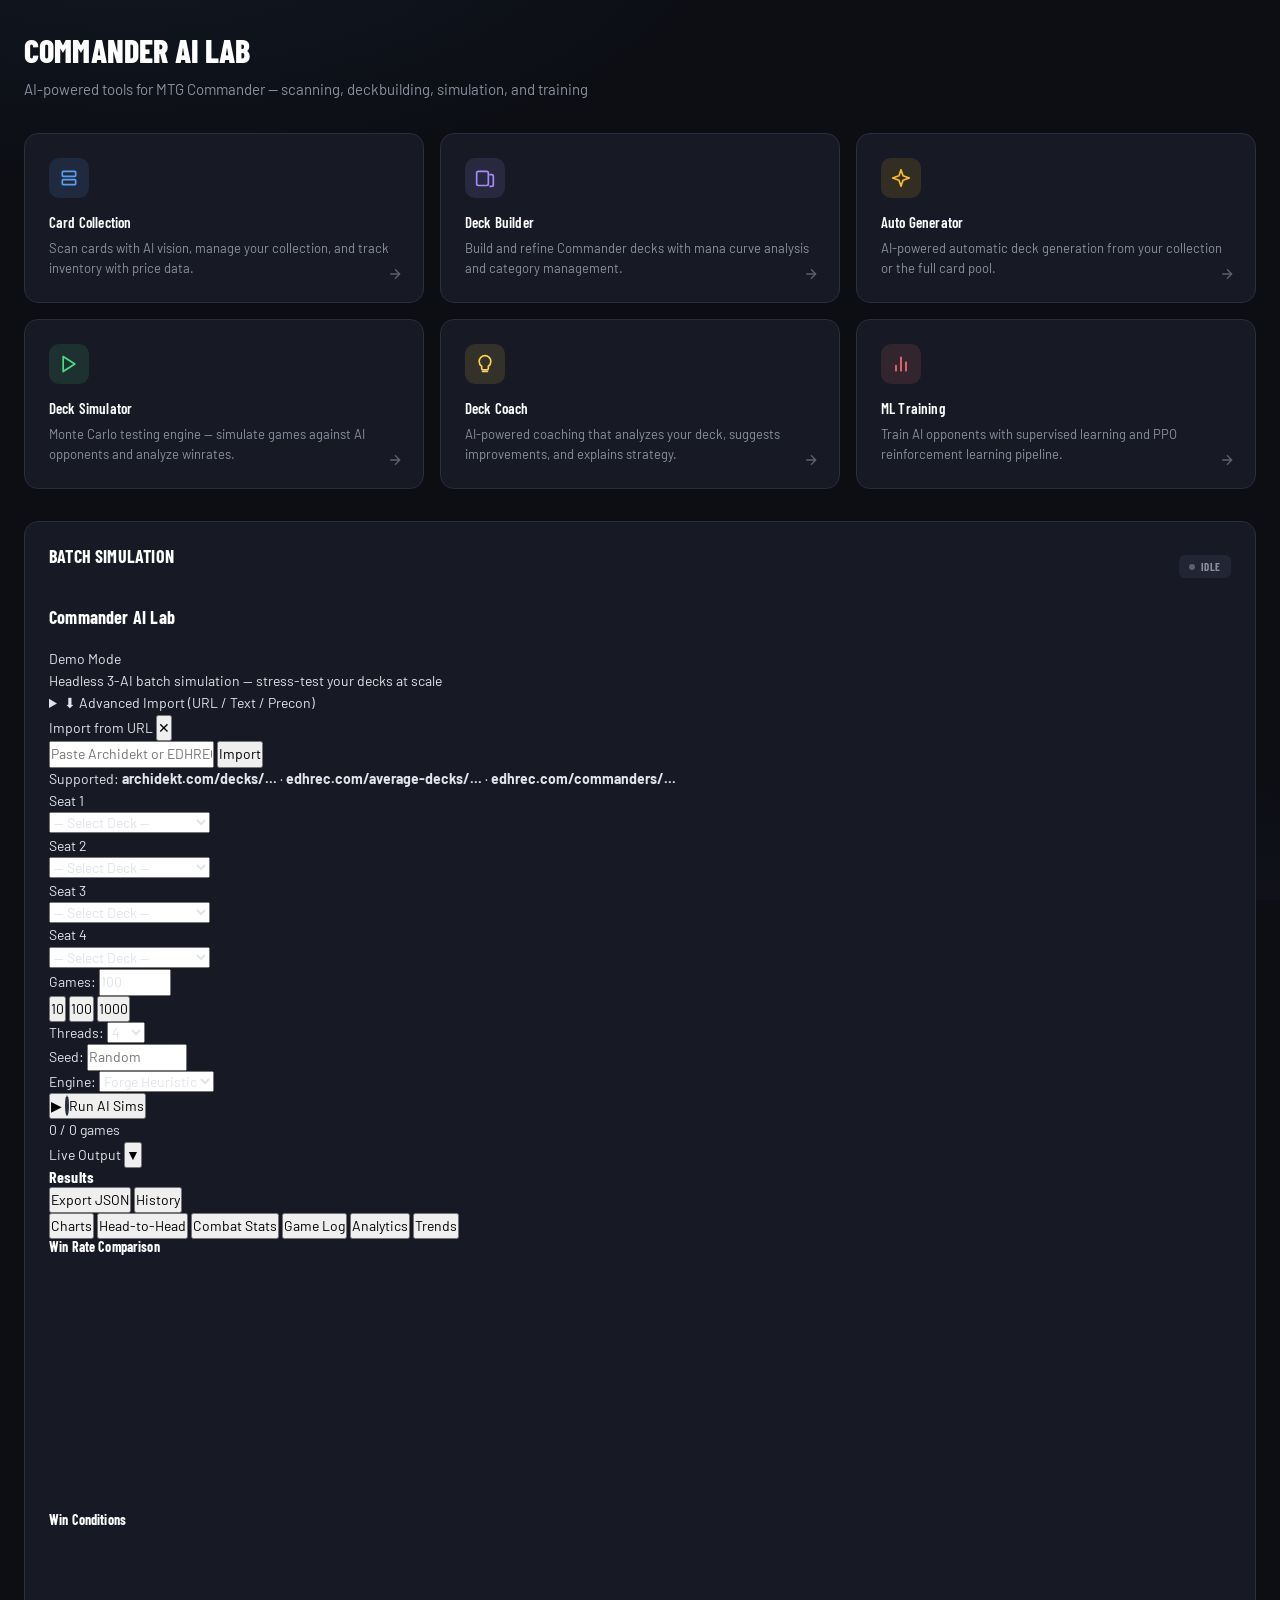
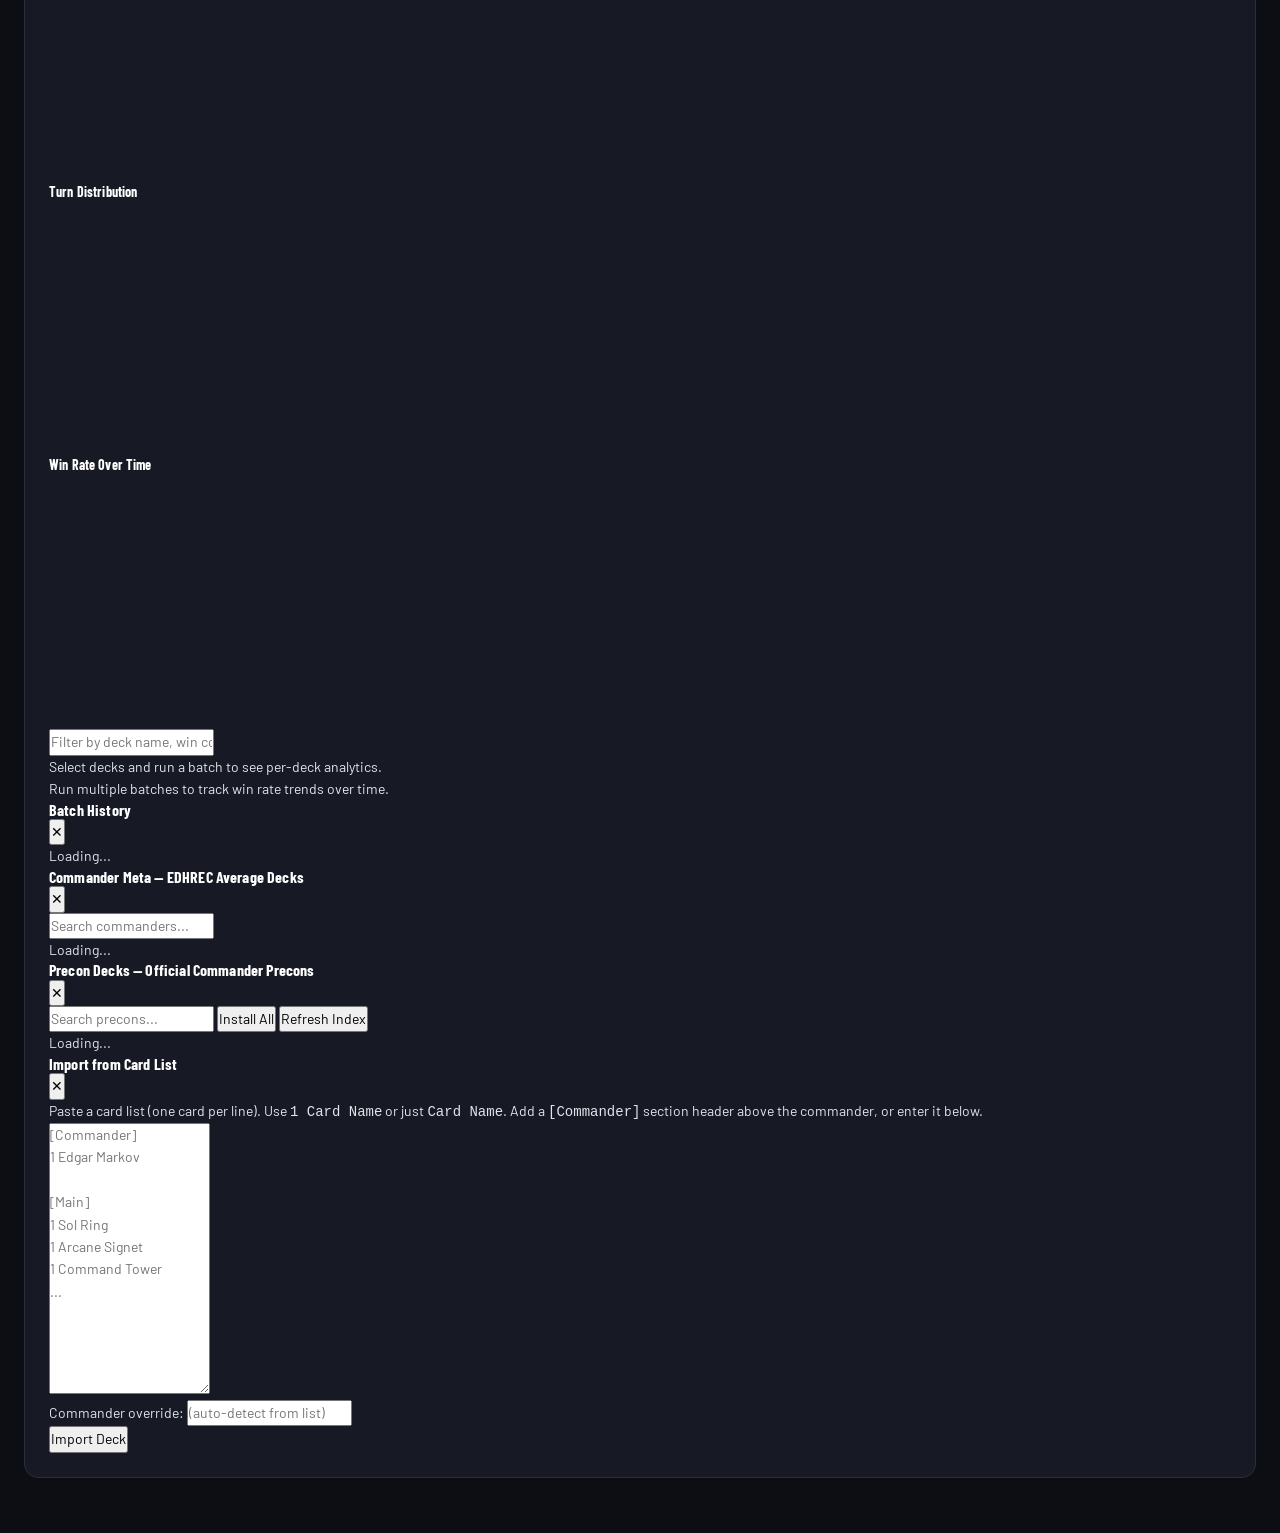
==== ui/index.html @ 88c0d94d "feat(ui): swap Inter for Barlow / Barlow Condensed display font Load Barlow + Barlow Condensed from " ====
<!DOCTYPE html>
<html lang="en">
<head>
    <meta charset="UTF-8" />
    <meta name="viewport" content="width=device-width, initial-scale=1.0" />
    <title>Commander AI Lab</title>
    <link rel="preconnect" href="https://fonts.googleapis.com" />
    <link rel="preconnect" href="https://fonts.gstatic.com" crossorigin />
    <link href="https://fonts.googleapis.com/css2?family=Barlow+Condensed:wght@400;600;700;800&family=Barlow:wght@400;500;600&display=swap" rel="stylesheet" />
    <link rel="stylesheet" href="global.css" />
    <link rel="stylesheet" href="ai-lab.css?v=4" />
    <style>
        /* ── Dashboard Feature Grid ──────────────────── */
        .feature-grid {
            display: grid;
            grid-template-columns: repeat(3, 1fr);
            gap: var(--sp-4);
            margin-bottom: var(--sp-8);
        }

        .feature-card {
            position: relative;
            background: var(--surface-1);
            border: 1px solid var(--border);
            border-radius: var(--radius-lg);
            padding: var(--sp-6);
            text-decoration: none;
            color: inherit;
            transition: all var(--duration) var(--ease);
            overflow: hidden;
        }

        .feature-card::before {
            content: '';
            position: absolute;
            top: 0;
            left: 0;
            right: 0;
            height: 3px;
            background: var(--card-accent, var(--accent));
            opacity: 0;
            transition: opacity var(--duration) var(--ease);
        }

        .feature-card:hover {
            border-color: var(--border-focus);
            transform: translateY(-2px);
            box-shadow: var(--shadow-md);
        }

        .feature-card:hover::before { opacity: 1; }

        .feature-card-icon {
            width: 40px;
            height: 40px;
            border-radius: var(--radius-md);
            display: flex;
            align-items: center;
            justify-content: center;
            margin-bottom: var(--sp-4);
            background: var(--card-bg, var(--accent-dim));
        }

        .feature-card-icon svg {
            width: 20px;
            height: 20px;
            stroke: var(--card-accent, var(--accent));
        }

        .feature-card h3 {
            font-size: 15px;
            font-weight: 600;
            margin-bottom: var(--sp-2);
        }

        .feature-card p {
            font-size: 13px;
            color: var(--text-secondary);
            line-height: 1.5;
        }

        .feature-card .card-arrow {
            position: absolute;
            bottom: var(--sp-5);
            right: var(--sp-5);
            color: var(--text-tertiary);
            transition: all var(--duration) var(--ease);
        }

        .feature-card:hover .card-arrow {
            color: var(--card-accent, var(--accent));
            transform: translateX(3px);
        }

        /* Card color variants */
        .feature-card[data-color="blue"]   { --card-accent: var(--accent);  --card-bg: var(--accent-dim); }
        .feature-card[data-color="green"]  { --card-accent: var(--success); --card-bg: var(--success-dim); }
        .feature-card[data-color="purple"] { --card-accent: var(--purple);  --card-bg: var(--purple-dim); }
        .feature-card[data-color="yellow"] { --card-accent: var(--warning); --card-bg: var(--warning-dim); }
        .feature-card[data-color="red"]    { --card-accent: var(--error);   --card-bg: var(--error-dim); }
        .feature-card[data-color="gold"]   { --card-accent: var(--gold);    --card-bg: rgba(252,211,77,0.12); }

        /* ── Batch Sim Section ───────────────────────── */
        .batch-section {
            margin-top: var(--sp-4);
        }

        .batch-section h2 {
            font-size: 18px;
            margin-bottom: var(--sp-5);
        }

        @media (max-width: 900px) {
            .feature-grid { grid-template-columns: repeat(2, 1fr); }
        }
        @media (max-width: 560px) {
            .feature-grid { grid-template-columns: 1fr; }
        }
    </style>
</head>
<body>
    <script src="nav.js"></script>

    <div class="page">
        <div class="page-header">
            <h1>Commander AI Lab</h1>
            <p>AI-powered tools for MTG Commander — scanning, deckbuilding, simulation, and training</p>
        </div>

        <!-- Feature Cards Grid -->
        <div class="feature-grid">
            <a href="collection.html" class="feature-card" data-color="blue">
                <div class="feature-card-icon">
                    <svg viewBox="0 0 24 24" fill="none" stroke="currentColor" stroke-width="2" stroke-linecap="round" stroke-linejoin="round"><rect x="4" y="4" width="16" height="6" rx="1"/><rect x="4" y="14" width="16" height="6" rx="1"/></svg>
                </div>
                <h3>Card Collection</h3>
                <p>Scan cards with AI vision, manage your collection, and track inventory with price data.</p>
                <svg class="card-arrow" width="16" height="16" viewBox="0 0 24 24" fill="none" stroke="currentColor" stroke-width="2"><path d="M5 12h14M12 5l7 7-7 7"/></svg>
            </a>

            <a href="deckbuilder.html" class="feature-card" data-color="purple">
                <div class="feature-card-icon">
                    <svg viewBox="0 0 24 24" fill="none" stroke="currentColor" stroke-width="2" stroke-linecap="round" stroke-linejoin="round"><rect x="2" y="4" width="14" height="17" rx="2"/><path d="M18 8h2a2 2 0 012 2v10a2 2 0 01-2 2h-2"/></svg>
                </div>
                <h3>Deck Builder</h3>
                <p>Build and refine Commander decks with mana curve analysis and category management.</p>
                <svg class="card-arrow" width="16" height="16" viewBox="0 0 24 24" fill="none" stroke="currentColor" stroke-width="2"><path d="M5 12h14M12 5l7 7-7 7"/></svg>
            </a>

            <a href="deckgenerator.html" class="feature-card" data-color="yellow">
                <div class="feature-card-icon">
                    <svg viewBox="0 0 24 24" fill="none" stroke="currentColor" stroke-width="2" stroke-linecap="round" stroke-linejoin="round"><path d="M12 2l2.4 7.2L22 12l-7.6 2.8L12 22l-2.4-7.2L2 12l7.6-2.8z"/></svg>
                </div>
                <h3>Auto Generator</h3>
                <p>AI-powered automatic deck generation from your collection or the full card pool.</p>
                <svg class="card-arrow" width="16" height="16" viewBox="0 0 24 24" fill="none" stroke="currentColor" stroke-width="2"><path d="M5 12h14M12 5l7 7-7 7"/></svg>
            </a>

            <a href="simulator.html" class="feature-card" data-color="green">
                <div class="feature-card-icon">
                    <svg viewBox="0 0 24 24" fill="none" stroke="currentColor" stroke-width="2" stroke-linecap="round" stroke-linejoin="round"><polygon points="5 3 19 12 5 21 5 3"/></svg>
                </div>
                <h3>Deck Simulator</h3>
                <p>Monte Carlo testing engine — simulate games against AI opponents and analyze winrates.</p>
                <svg class="card-arrow" width="16" height="16" viewBox="0 0 24 24" fill="none" stroke="currentColor" stroke-width="2"><path d="M5 12h14M12 5l7 7-7 7"/></svg>
            </a>

            <a href="coach.html" class="feature-card" data-color="gold">
                <div class="feature-card-icon">
                    <svg viewBox="0 0 24 24" fill="none" stroke="currentColor" stroke-width="2" stroke-linecap="round" stroke-linejoin="round"><path d="M12 2a7 7 0 017 7c0 2.38-1.19 4.47-3 5.74V17a2 2 0 01-2 2h-4a2 2 0 01-2-2v-2.26C6.19 13.47 5 11.38 5 9a7 7 0 017-7z"/><path d="M9 21h6"/></svg>
                </div>
                <h3>Deck Coach</h3>
                <p>AI-powered coaching that analyzes your deck, suggests improvements, and explains strategy.</p>
                <svg class="card-arrow" width="16" height="16" viewBox="0 0 24 24" fill="none" stroke="currentColor" stroke-width="2"><path d="M5 12h14M12 5l7 7-7 7"/></svg>
            </a>

            <a href="training.html" class="feature-card" data-color="red">
                <div class="feature-card-icon">
                    <svg viewBox="0 0 24 24" fill="none" stroke="currentColor" stroke-width="2" stroke-linecap="round" stroke-linejoin="round"><path d="M18 20V10M12 20V4M6 20v-6"/></svg>
                </div>
                <h3>ML Training</h3>
                <p>Train AI opponents with supervised learning and PPO reinforcement learning pipeline.</p>
                <svg class="card-arrow" width="16" height="16" viewBox="0 0 24 24" fill="none" stroke="currentColor" stroke-width="2"><path d="M5 12h14M12 5l7 7-7 7"/></svg>
            </a>
        </div>

        <!-- Batch Sim Panel -->
        <div class="batch-section">
            <div class="panel">
                <div class="panel-header">
                    <h2>Batch Simulation</h2>
                    <span class="badge-status badge-idle" id="batch-status">Idle</span>
                </div>
                <div id="ai-lab-container"></div>
            </div>
        </div>
    </div>

    <script src="ai-lab.js?v=4"></script>
</body>
</html>
---- ui/global.css ----
/* ═══════════════════════════════════════════════════════════
   Commander AI Lab — Global Design System
   Dark & Polished · Premium Dashboard Aesthetic
   ═══════════════════════════════════════════════════════════ */

/* ── Reset ──────────────────────────────────────────────── */
*, *::before, *::after { box-sizing: border-box; margin: 0; padding: 0; }

/* ── Design Tokens ──────────────────────────────────────── */
:root {
    /* Surfaces — layered dark with subtle warmth */
    --bg:            #0c0e14;
    --surface-0:     #12141c;
    --surface-1:     #171a24;
    --surface-2:     #1c1f2b;
    --surface-3:     #222533;
    --surface-hover: #252839;

    /* Borders */
    --border:        #2a2d3a;
    --border-subtle: #1e2130;
    --border-focus:  #4a6fa5;

    /* Text */
    --text:          #e1e4eb;
    --text-secondary:#8b90a0;
    --text-tertiary: #5c6070;
    --text-inverse:  #0c0e14;

    /* Accent — cool blue with subtle depth */
    --accent:        #5b9ef0;
    --accent-hover:  #7ab4ff;
    --accent-dim:    rgba(91, 158, 240, 0.12);
    --accent-glow:   rgba(91, 158, 240, 0.25);

    /* Semantic */
    --success:       #4ade80;
    --success-dim:   rgba(74, 222, 128, 0.12);
    --warning:       #fbbf24;
    --warning-dim:   rgba(251, 191, 36, 0.12);
    --error:         #f87171;
    --error-dim:     rgba(248, 113, 113, 0.12);
    --purple:        #a78bfa;
    --purple-dim:    rgba(167, 139, 250, 0.12);
    --gold:          #fcd34d;

    /* Radius */
    --radius-sm:     6px;
    --radius-md:     10px;
    --radius-lg:     14px;
    --radius-xl:     20px;

    /* Shadows */
    --shadow-sm:     0 1px 3px rgba(0,0,0,0.3);
    --shadow-md:     0 4px 16px rgba(0,0,0,0.35);
    --shadow-lg:     0 12px 40px rgba(0,0,0,0.45);
    --shadow-glow:   0 0 20px var(--accent-dim);

    /* Transitions */
    --ease:          cubic-bezier(0.16, 1, 0.3, 1);
    --duration:      180ms;

    /* Typography */
    --font:          'Barlow', -apple-system, BlinkMacSystemFont, 'Segoe UI', sans-serif;
    --font-display:  'Barlow Condensed', 'Barlow', -apple-system, BlinkMacSystemFont, 'Segoe UI', sans-serif;
    --font-mono:     'JetBrains Mono', 'Fira Code', 'Cascadia Code', monospace;

    /* Spacing scale */
    --sp-1: 4px;  --sp-2: 8px;  --sp-3: 12px;
    --sp-4: 16px; --sp-5: 20px; --sp-6: 24px;
    --sp-8: 32px; --sp-10: 40px; --sp-12: 48px;
    --sp-16: 64px;

    /* Layout */
    --content-max:   1280px;
    --sidebar-width: 280px;
    --nav-height:    56px;
}

/* ── Base ───────────────────────────────────────────────── */
html {
    -webkit-font-smoothing: antialiased;
    -moz-osx-font-smoothing: grayscale;
    text-rendering: optimizeLegibility;
    scroll-behavior: smooth;
}

body {
    min-height: 100vh;
    font-family: var(--font);
    font-size: 14px;
    line-height: 1.6;
    color: var(--text);
    background: var(--bg);
}

h1, h2, h3, h4, h5, h6 {
    font-family: var(--font-display);
    color: #fff;
    font-weight: 700;
    line-height: 1.15;
    letter-spacing: 0.01em;
}

h1 { font-size: 26px; }
h2 { font-size: 19px; }
h3 { font-size: 16px; }

a { color: var(--accent); text-decoration: none; transition: color var(--duration) var(--ease); }
a:hover { color: var(--accent-hover); }

img, svg { display: block; max-width: 100%; }
button { cursor: pointer; font: inherit; }
input, select, textarea { font: inherit; color: inherit; }
table { border-collapse: collapse; width: 100%; }

::selection {
    background: var(--accent-dim);
    color: #fff;
}

:focus-visible {
    outline: 2px solid var(--accent);
    outline-offset: 2px;
    border-radius: var(--radius-sm);
}

/* ── Scrollbar ──────────────────────────────────────────── */
::-webkit-scrollbar { width: 8px; height: 8px; }
::-webkit-scrollbar-track { background: transparent; }
::-webkit-scrollbar-thumb { background: var(--border); border-radius: 4px; }
::-webkit-scrollbar-thumb:hover { background: var(--text-tertiary); }

/* ── Navigation ─────────────────────────────────────────── */
.nav {
    position: sticky;
    top: 0;
    z-index: 100;
    display: flex;
    align-items: center;
    height: var(--nav-height);
    padding: 0 var(--sp-6);
    background: rgba(12, 14, 20, 0.85);
    backdrop-filter: blur(16px) saturate(1.5);
    -webkit-backdrop-filter: blur(16px) saturate(1.5);
    border-bottom: 1px solid var(--border-subtle);
}

.nav-brand {
    display: flex;
    align-items: center;
    gap: var(--sp-3);
    font-family: var(--font-display);
    font-size: 17px;
    font-weight: 800;
    color: #fff;
    letter-spacing: 0.02em;
    text-transform: uppercase;
    text-decoration: none;
    white-space: nowrap;
    margin-right: var(--sp-8);
}

.nav-brand svg {
    width: 28px;
    height: 28px;
    flex-shrink: 0;
}

.nav-links {
    display: flex;
    align-items: center;
    gap: var(--sp-1);
    overflow-x: auto;
    scrollbar-width: none;
}

.nav-links::-webkit-scrollbar { display: none; }

.nav-links a {
    display: flex;
    align-items: center;
    gap: var(--sp-2);
    padding: 6px 12px;
    font-family: var(--font-display);
    font-size: 14px;
    font-weight: 600;
    letter-spacing: 0.03em;
    text-transform: uppercase;
    color: var(--text-secondary);
    border-radius: var(--radius-sm);
    white-space: nowrap;
    transition: all var(--duration) var(--ease);
    text-decoration: none;
}

.nav-links a:hover {
    color: var(--text);
    background: var(--surface-2);
}

.nav-links a.active {
    color: #fff;
    background: var(--accent-dim);
}

.nav-links a .nav-icon {
    width: 16px;
    height: 16px;
    opacity: 0.7;
}

.nav-links a.active .nav-icon,
.nav-links a:hover .nav-icon {
    opacity: 1;
}

/* ── Page Layout ────────────────────────────────────────── */
.page {
    max-width: var(--content-max);
    margin: 0 auto;
    padding: var(--sp-8) var(--sp-6);
}

.page-header {
    margin-bottom: var(--sp-8);
}

.page-header h1 {
    font-family: var(--font-display);
    font-size: 32px;
    font-weight: 800;
    letter-spacing: 0.005em;
    text-transform: uppercase;
    margin-bottom: var(--sp-2);
}

.page-header p {
    color: var(--text-secondary);
    font-size: 15px;
}

/* ── Cards / Panels ─────────────────────────────────────── */
.panel {
    background: var(--surface-1);
    border: 1px solid var(--border);
    border-radius: var(--radius-lg);
    padding: var(--sp-6);
    margin-bottom: var(--sp-6);
    transition: border-color var(--duration) var(--ease);
}

.panel:hover {
    border-color: var(--border-focus);
}

.panel-header {
    display: flex;
    align-items: center;
    justify-content: space-between;
    margin-bottom: var(--sp-5);
}

.panel-header h2 {
    font-family: var(--font-display);
    font-size: 17px;
    font-weight: 700;
    letter-spacing: 0.01em;
    text-transform: uppercase;
}

.panel-header .badge {
    font-family: var(--font-display);
    font-size: 11px;
    font-weight: 700;
    padding: 3px 10px;
    border-radius: var(--radius-sm);
    text-transform: uppercase;
    letter-spacing: 0.05em;
}

/* ── Stat Cards ─────────────────────────────────────────── */
.stat-grid {
    display: grid;
    grid-template-columns: repeat(auto-fit, minmax(200px, 1fr));
    gap: var(--sp-4);
    margin-bottom: var(--sp-6);
}

.stat-card {
    background: var(--surface-1);
    border: 1px solid var(--border);
    border-radius: var(--radius-md);
    padding: var(--sp-5);
    transition: all var(--duration) var(--ease);
}

.stat-card:hover {
    border-color: var(--border-focus);
    transform: translateY(-1px);
    box-shadow: var(--shadow-md);
}

.stat-label {
    font-family: var(--font-display);
    font-size: 12px;
    font-weight: 600;
    color: var(--text-secondary);
    text-transform: uppercase;
    letter-spacing: 0.06em;
    margin-bottom: var(--sp-2);
}

.stat-value {
    font-family: var(--font-display);
    font-size: 30px;
    font-weight: 800;
    color: #fff;
    line-height: 1.1;
    font-variant-numeric: tabular-nums;
}

.stat-sub {
    font-size: 12px;
    color: var(--text-tertiary);
    margin-top: var(--sp-1);
}

/* ── Buttons ────────────────────────────────────────────── */
.btn {
    display: inline-flex;
    align-items: center;
    justify-content: center;
    gap: var(--sp-2);
    padding: 8px 18px;
    font-family: var(--font-display);
    font-size: 14px;
    font-weight: 700;
    letter-spacing: 0.02em;
    text-transform: uppercase;
    border-radius: var(--radius-sm);
    border: none;
    cursor: pointer;
    transition: all var(--duration) var(--ease);
    white-space: nowrap;
    line-height: 1.4;
}

.btn-primary {
    background: var(--accent);
    color: var(--text-inverse);
}

.btn-primary:hover {
    background: var(--accent-hover);
    box-shadow: 0 4px 14px var(--accent-glow);
    transform: translateY(-1px);
}

.btn-primary:active {
    transform: translateY(0);
}

.btn-primary:disabled {
    opacity: 0.4;
    cursor: not-allowed;
    transform: none;
    box-shadow: none;
}

.btn-secondary {
    background: var(--surface-3);
    color: var(--text);
    border: 1px solid var(--border);
}

.btn-secondary:hover {
    background: var(--surface-hover);
    border-color: var(--text-tertiary);
}

.btn-ghost {
    background: transparent;
    color: var(--text-secondary);
    padding: 6px 12px;
}

.btn-ghost:hover {
    color: var(--text);
    background: var(--surface-2);
}

.btn-success { background: var(--success); color: var(--text-inverse); }
.btn-success:hover { box-shadow: 0 4px 14px var(--success-dim); }

.btn-purple { background: var(--purple); color: var(--text-inverse); }
.btn-purple:hover { box-shadow: 0 4px 14px var(--purple-dim); }

.btn-danger { background: var(--error); color: #fff; }
.btn-danger:hover { box-shadow: 0 4px 14px var(--error-dim); }

.btn-sm { padding: 5px 12px; font-size: 12px; }
.btn-lg { padding: 12px 24px; font-size: 15px; }
.btn-icon-only { padding: 8px; width: 36px; height: 36px; }

/* ── Forms ──────────────────────────────────────────────── */
.form-group {
    display: flex;
    flex-direction: column;
    gap: var(--sp-2);
}

.form-label {
    font-family: var(--font-display);
    font-size: 12px;
    font-weight: 600;
    color: var(--text-secondary);
    text-transform: uppercase;
    letter-spacing: 0.05em;
}

.form-input,
.form-select,
.form-textarea {
    width: 100%;
    padding: 9px 14px;
    font-size: 14px;
    color: var(--text);
    background: var(--surface-0);
    border: 1px solid var(--border);
    border-radius: var(--radius-sm);
    transition: all var(--duration) var(--ease);
}

.form-input:focus,
.form-select:focus,
.form-textarea:focus {
    border-color: var(--accent);
    box-shadow: 0 0 0 3px var(--accent-dim);
    outline: none;
}

.form-input::placeholder,
.form-textarea::placeholder {
    color: var(--text-tertiary);
}

.form-select {
    cursor: pointer;
    appearance: none;
    background-image: url("data:image/svg+xml,%3Csvg xmlns='http://www.w3.org/2000/svg' width='12' height='12' viewBox='0 0 24 24' fill='none' stroke='%235c6070' stroke-width='2'%3E%3Cpath d='M6 9l6 6 6-6'/%3E%3C/svg%3E");
    background-repeat: no-repeat;
    background-position: right 12px center;
    padding-right: 36px;
}

.form-textarea {
    resize: vertical;
    min-height: 100px;
}

.form-checkbox {
    display: flex;
    align-items: center;
    gap: var(--sp-2);
    font-size: 13px;
    color: var(--text-secondary);
    cursor: pointer;
}

.form-checkbox input[type="checkbox"] {
    width: 16px;
    height: 16px;
    accent-color: var(--accent);
    cursor: pointer;
}

.form-row {
    display: grid;
    grid-template-columns: repeat(auto-fit, minmax(160px, 1fr));
    gap: var(--sp-4);
}

/* ── Progress Bar ───────────────────────────────────────── */
.progress-container {
    margin-top: var(--sp-4);
    padding: var(--sp-4);
    background: var(--surface-0);
    border-radius: var(--radius-md);
    border: 1px solid var(--border-subtle);
}

.progress-header {
    display: flex;
    align-items: center;
    gap: var(--sp-3);
    margin-bottom: var(--sp-3);
}

.progress-label {
    font-size: 13px;
    font-weight: 500;
    color: var(--text);
}

.progress-track {
    height: 6px;
    background: var(--surface-3);
    border-radius: 3px;
    overflow: hidden;
}

.progress-fill {
    height: 100%;
    background: linear-gradient(90deg, var(--accent), var(--accent-hover));
    border-radius: 3px;
    transition: width 0.3s var(--ease);
}

.progress-detail {
    margin-top: var(--sp-2);
    font-size: 12px;
    font-family: var(--font-mono);
    color: var(--text-tertiary);
    line-height: 1.6;
}

/* ── Phase Badge ────────────────────────────────────────── */
.badge-status {
    display: inline-flex;
    align-items: center;
    gap: 6px;
    font-family: var(--font-display);
    font-size: 11px;
    font-weight: 700;
    padding: 3px 10px;
    border-radius: var(--radius-sm);
    text-transform: uppercase;
    letter-spacing: 0.05em;
}

.badge-status::before {
    content: '';
    width: 6px;
    height: 6px;
    border-radius: 50%;
    flex-shrink: 0;
}

.badge-idle { background: var(--surface-3); color: var(--text-secondary); }
.badge-idle::before { background: var(--text-tertiary); }

.badge-running { background: var(--accent-dim); color: var(--accent); }
.badge-running::before { background: var(--accent); animation: pulse-dot 1.5s ease-in-out infinite; }

.badge-success { background: var(--success-dim); color: var(--success); }
.badge-success::before { background: var(--success); }

.badge-error { background: var(--error-dim); color: var(--error); }
.badge-error::before { background: var(--error); }

.badge-warning { background: var(--warning-dim); color: var(--warning); }
.badge-warning::before { background: var(--warning); }

@keyframes pulse-dot {
    0%, 100% { opacity: 1; }
    50% { opacity: 0.4; }
}

/* ── Empty State ────────────────────────────────────────── */
.empty-state {
    display: flex;
    flex-direction: column;
    align-items: center;
    justify-content: center;
    padding: var(--sp-12) var(--sp-6);
    text-align: center;
    color: var(--text-tertiary);
}

.empty-state svg {
    width: 48px;
    height: 48px;
    margin-bottom: var(--sp-4);
    opacity: 0.3;
}

.empty-state p {
    font-size: 14px;
    margin-bottom: var(--sp-3);
}

/* ── Tables ─────────────────────────────────────────────── */
.data-table {
    width: 100%;
    border-collapse: collapse;
    font-size: 13px;
}

.data-table thead th {
    text-align: left;
    padding: var(--sp-3) var(--sp-4);
    font-family: var(--font-display);
    font-size: 11px;
    font-weight: 700;
    color: var(--text-secondary);
    text-transform: uppercase;
    letter-spacing: 0.06em;
    border-bottom: 1px solid var(--border);
    background: var(--surface-0);
}

.data-table tbody td {
    padding: var(--sp-3) var(--sp-4);
    border-bottom: 1px solid var(--border-subtle);
    vertical-align: middle;
}

.data-table tbody tr:hover {
    background: var(--surface-2);
}

.data-table tbody tr:last-child td {
    border-bottom: none;
}

/* ── Tags ───────────────────────────────────────────────── */
.tag {
    display: inline-flex;
    align-items: center;
    padding: 2px 8px;
    font-family: var(--font-display);
    font-size: 11px;
    font-weight: 700;
    letter-spacing: 0.02em;
    text-transform: uppercase;
    border-radius: var(--radius-sm);
    white-space: nowrap;
}

.tag-blue    { background: var(--accent-dim); color: var(--accent); }
.tag-green   { background: var(--success-dim); color: var(--success); }
.tag-yellow  { background: var(--warning-dim); color: var(--warning); }
.tag-red     { background: var(--error-dim); color: var(--error); }
.tag-purple  { background: var(--purple-dim); color: var(--purple); }

/* ── Toast / Notification ───────────────────────────────── */
.toast {
    position: fixed;
    bottom: var(--sp-6);
    right: var(--sp-6);
    padding: var(--sp-3) var(--sp-5);
    background: var(--surface-3);
    border: 1px solid var(--border);
    border-radius: var(--radius-md);
    box-shadow: var(--shadow-lg);
    font-size: 13px;
    color: var(--text);
    z-index: 1000;
    animation: toast-in 0.3s var(--ease);
}

.toast-success { border-left: 3px solid var(--success); }
.toast-error   { border-left: 3px solid var(--error); }
.toast-warning { border-left: 3px solid var(--warning); }

@keyframes toast-in {
    from { opacity: 0; transform: translateY(16px); }
    to { opacity: 1; transform: translateY(0); }
}

/* ── Loading Spinner ────────────────────────────────────── */
.spinner {
    width: 20px;
    height: 20px;
    border: 2px solid var(--border);
    border-top-color: var(--accent);
    border-radius: 50%;
    animation: spin 0.6s linear infinite;
}

@keyframes spin {
    to { transform: rotate(360deg); }
}

/* ── Divider ────────────────────────────────────────────── */
.divider {
    height: 1px;
    background: var(--border);
    margin: var(--sp-5) 0;
}

/* ── Utility Classes ────────────────────────────────────── */
.hidden { display: none !important; }
.text-accent { color: var(--accent); }
.text-success { color: var(--success); }
.text-warning { color: var(--warning); }
.text-error { color: var(--error); }
.text-muted { color: var(--text-secondary); }
.text-faint { color: var(--text-tertiary); }
.text-mono { font-family: var(--font-mono); }
.text-sm { font-size: 12px; }
.text-xs { font-size: 11px; }
.font-bold { font-weight: 700; }
.text-center { text-align: center; }
.text-right { text-align: right; }
.mt-2 { margin-top: var(--sp-2); }
.mt-4 { margin-top: var(--sp-4); }
.mt-6 { margin-top: var(--sp-6); }
.mb-2 { margin-bottom: var(--sp-2); }
.mb-4 { margin-bottom: var(--sp-4); }
.mb-6 { margin-bottom: var(--sp-6); }
.gap-2 { gap: var(--sp-2); }
.gap-4 { gap: var(--sp-4); }
.flex { display: flex; }
.flex-col { flex-direction: column; }
.items-center { align-items: center; }
.justify-between { justify-content: space-between; }
.flex-1 { flex: 1; }
.grid { display: grid; }
.sr-only {
    position: absolute; width: 1px; height: 1px; padding: 0; margin: -1px;
    overflow: hidden; clip: rect(0,0,0,0); white-space: nowrap; border-width: 0;
}

/* ── Responsive ─────────────────────────────────────────── */
@media (max-width: 768px) {
    .page {
        padding: var(--sp-5) var(--sp-4);
    }

    .nav {
        padding: 0 var(--sp-4);
    }

    .nav-brand {
        margin-right: var(--sp-4);
        font-size: 13px;
    }

    .stat-grid {
        grid-template-columns: repeat(2, 1fr);
    }

    .form-row {
        grid-template-columns: 1fr;
    }
}

@media (max-width: 480px) {
    .stat-grid {
        grid-template-columns: 1fr;
    }
}

/* ═══════════════════════════════════════════════════════════
   PREMIUM UPGRADE LAYER
   ═══════════════════════════════════════════════════════════ */

/* ── Ambient background glow (body) ─────────────────────── */
body {
    background-image:
        radial-gradient(ellipse 80% 50% at 10% -10%, rgba(91,158,240,0.07) 0%, transparent 60%),
        radial-gradient(ellipse 60% 40% at 90% 110%, rgba(167,139,250,0.05) 0%, transparent 60%);
    background-attachment: fixed;
}

/* ── Page title: subtle gradient text ───────────────────── */
.page-header h1 {
    background: linear-gradient(135deg, #fff 60%, rgba(91,158,240,0.85) 100%);
    -webkit-background-clip: text;
    -webkit-text-fill-color: transparent;
    background-clip: text;
}

/* ── Nav: stronger glass + accent underline ─────────────── */
.nav {
    background: rgba(9,11,16,0.80);
    backdrop-filter: blur(20px) saturate(1.8);
    -webkit-backdrop-filter: blur(20px) saturate(1.8);
    box-shadow: 0 1px 0 rgba(91,158,240,0.08), 0 4px 24px rgba(0,0,0,0.3);
    border-bottom-color: rgba(255,255,255,0.06);
}
.nav-brand svg { filter: drop-shadow(0 0 8px rgba(91,158,240,0.4)); }
.nav-links a.active { box-shadow: inset 0 0 0 1px rgba(91,158,240,0.2); }

/* ── Panels: gradient border on hover ───────────────────── */
.panel {
    position: relative;
    transition: border-color var(--duration) var(--ease),
                box-shadow var(--duration) var(--ease);
}
.panel::before {
    content: '';
    position: absolute;
    inset: 0;
    border-radius: var(--radius-lg);
    padding: 1px;
    background: linear-gradient(135deg, rgba(91,158,240,0.18), transparent 50%, rgba(167,139,250,0.1));
    -webkit-mask: linear-gradient(#fff 0 0) content-box, linear-gradient(#fff 0 0);
    -webkit-mask-composite: xor;
    mask-composite: exclude;
    pointer-events: none;
    opacity: 0;
    transition: opacity var(--duration) var(--ease);
}
.panel:hover::before { opacity: 1; }
.panel:hover {
    box-shadow: 0 8px 32px rgba(0,0,0,0.35), 0 0 0 1px rgba(91,158,240,0.08);
}

/* ── Stat cards: gradient surface + shimmer top edge ─────── */
.stat-card {
    position: relative;
    background: linear-gradient(145deg, var(--surface-2), var(--surface-1));
    overflow: hidden;
}
.stat-card::after {
    content: '';
    position: absolute;
    top: 0; left: 0; right: 0;
    height: 1px;
    background: linear-gradient(90deg, transparent, rgba(255,255,255,0.12), transparent);
    pointer-events: none;
}
.stat-card:hover {
    box-shadow: var(--shadow-md), 0 0 20px rgba(91,158,240,0.08);
    transform: translateY(-2px);
}

/* ── Buttons: gradient fills + inner highlight ───────────── */
.btn { position: relative; overflow: hidden; }
.btn::after {
    content: '';
    position: absolute;
    top: 0; left: 0; right: 0;
    height: 50%;
    background: linear-gradient(to bottom, rgba(255,255,255,0.07), transparent);
    border-radius: inherit;
    pointer-events: none;
}
.btn-primary {
    background: linear-gradient(135deg, var(--accent), #4a8de0);
    box-shadow: 0 2px 8px rgba(91,158,240,0.25);
}
.btn-primary:hover {
    background: linear-gradient(135deg, var(--accent-hover), var(--accent));
    box-shadow: 0 4px 20px rgba(91,158,240,0.4);
}
.btn-success {
    background: linear-gradient(135deg, var(--success), #38c46c);
    box-shadow: 0 2px 8px rgba(74,222,128,0.2);
}
.btn-success:hover { box-shadow: 0 4px 20px rgba(74,222,128,0.4); transform: translateY(-1px); }
.btn-purple {
    background: linear-gradient(135deg, var(--purple), #9171f0);
    box-shadow: 0 2px 8px rgba(167,139,250,0.2);
}
.btn-purple:hover { box-shadow: 0 4px 20px rgba(167,139,250,0.4); transform: translateY(-1px); }

/* ── Tags: subtle colored border ────────────────────────── */
.tag-blue   { border: 1px solid rgba(91,158,240,0.25); }
.tag-green  { border: 1px solid rgba(74,222,128,0.25); }
.tag-yellow { border: 1px solid rgba(251,191,36,0.25); }
.tag-red    { border: 1px solid rgba(248,113,113,0.25); }
.tag-purple { border: 1px solid rgba(167,139,250,0.25); }

/* ── Progress fill: glow ─────────────────────────────────── */
.progress-fill { box-shadow: 0 0 8px rgba(91,158,240,0.5); }

/* ── Badge running: glow dot ─────────────────────────────── */
.badge-running { box-shadow: 0 0 12px rgba(91,158,240,0.15); }
.badge-running::before { box-shadow: 0 0 6px var(--accent); }

/* ── Toast: glassmorphism + colored glow ─────────────────── */
.toast { backdrop-filter: blur(12px); }
.toast-success { box-shadow: var(--shadow-lg), 0 0 20px rgba(74,222,128,0.1); }
.toast-error   { box-shadow: var(--shadow-lg), 0 0 20px rgba(248,113,113,0.1); }

/* ── Divider: fade-out gradient ──────────────────────────── */
.divider {
    background: linear-gradient(90deg, transparent, var(--border), transparent);
}

/* ── Inputs: inset shadow for depth ─────────────────────── */
.form-input, .form-select, .form-textarea {
    box-shadow: inset 0 1px 3px rgba(0,0,0,0.25);
}
.form-input:focus, .form-select:focus, .form-textarea:focus {
    box-shadow: 0 0 0 3px var(--accent-dim), inset 0 1px 3px rgba(0,0,0,0.1);
}


/* ══════════════════════════════════════════════════════════════
   Tooltip System  (.tip-icon + data-tip)
   Shared across all pages — do not duplicate in page-specific CSS
   ══════════════════════════════════════════════════════════════ */

.tip-icon {
    display: inline-flex;
    align-items: center;
    justify-content: center;
    width: 15px;
    height: 15px;
    border-radius: 50%;
    background: var(--surface-3);
    color: var(--text-secondary);
    font-size: 10px;
    font-weight: 700;
    font-style: normal;
    cursor: default;
    position: relative;
    vertical-align: middle;
    margin-left: 4px;
    flex-shrink: 0;
    transition: background 0.15s, color 0.15s;
    user-select: none;
}

.tip-icon:hover {
    background: var(--accent-dim);
    color: var(--accent);
}

.tip-icon::after {
    content: attr(data-tip);
    position: absolute;
    bottom: calc(100% + 8px);
    left: 50%;
    transform: translateX(-50%);
    background: var(--surface-0, #1a1a2e);
    color: var(--text, #e0e0e0);
    border: 1px solid var(--border, #333);
    border-radius: var(--radius-md, 6px);
    padding: 8px 12px;
    font-size: 12px;
    font-weight: 400;
    line-height: 1.5;
    white-space: normal;
    width: 240px;
    box-shadow: 0 4px 16px rgba(0, 0, 0, 0.4);
    pointer-events: none;
    opacity: 0;
    transition: opacity 0.15s ease;
    z-index: 1000;
    text-align: left;
    text-transform: none;
    letter-spacing: 0;
}

.tip-icon::before {
    content: '';
    position: absolute;
    bottom: calc(100% + 3px);
    left: 50%;
    transform: translateX(-50%);
    border: 5px solid transparent;
    border-top-color: var(--border, #333);
    pointer-events: none;
    opacity: 0;
    transition: opacity 0.15s ease;
    z-index: 1001;
}

.tip-icon:hover::after,
.tip-icon:hover::before {
    opacity: 1;
}

.tip-icon.tip-below::after {
    bottom: auto;
    top: calc(100% + 8px);
}

.tip-icon.tip-below::before {
    bottom: auto;
    top: calc(100% + 3px);
    border-top-color: transparent;
    border-bottom-color: var(--border, #333);
}
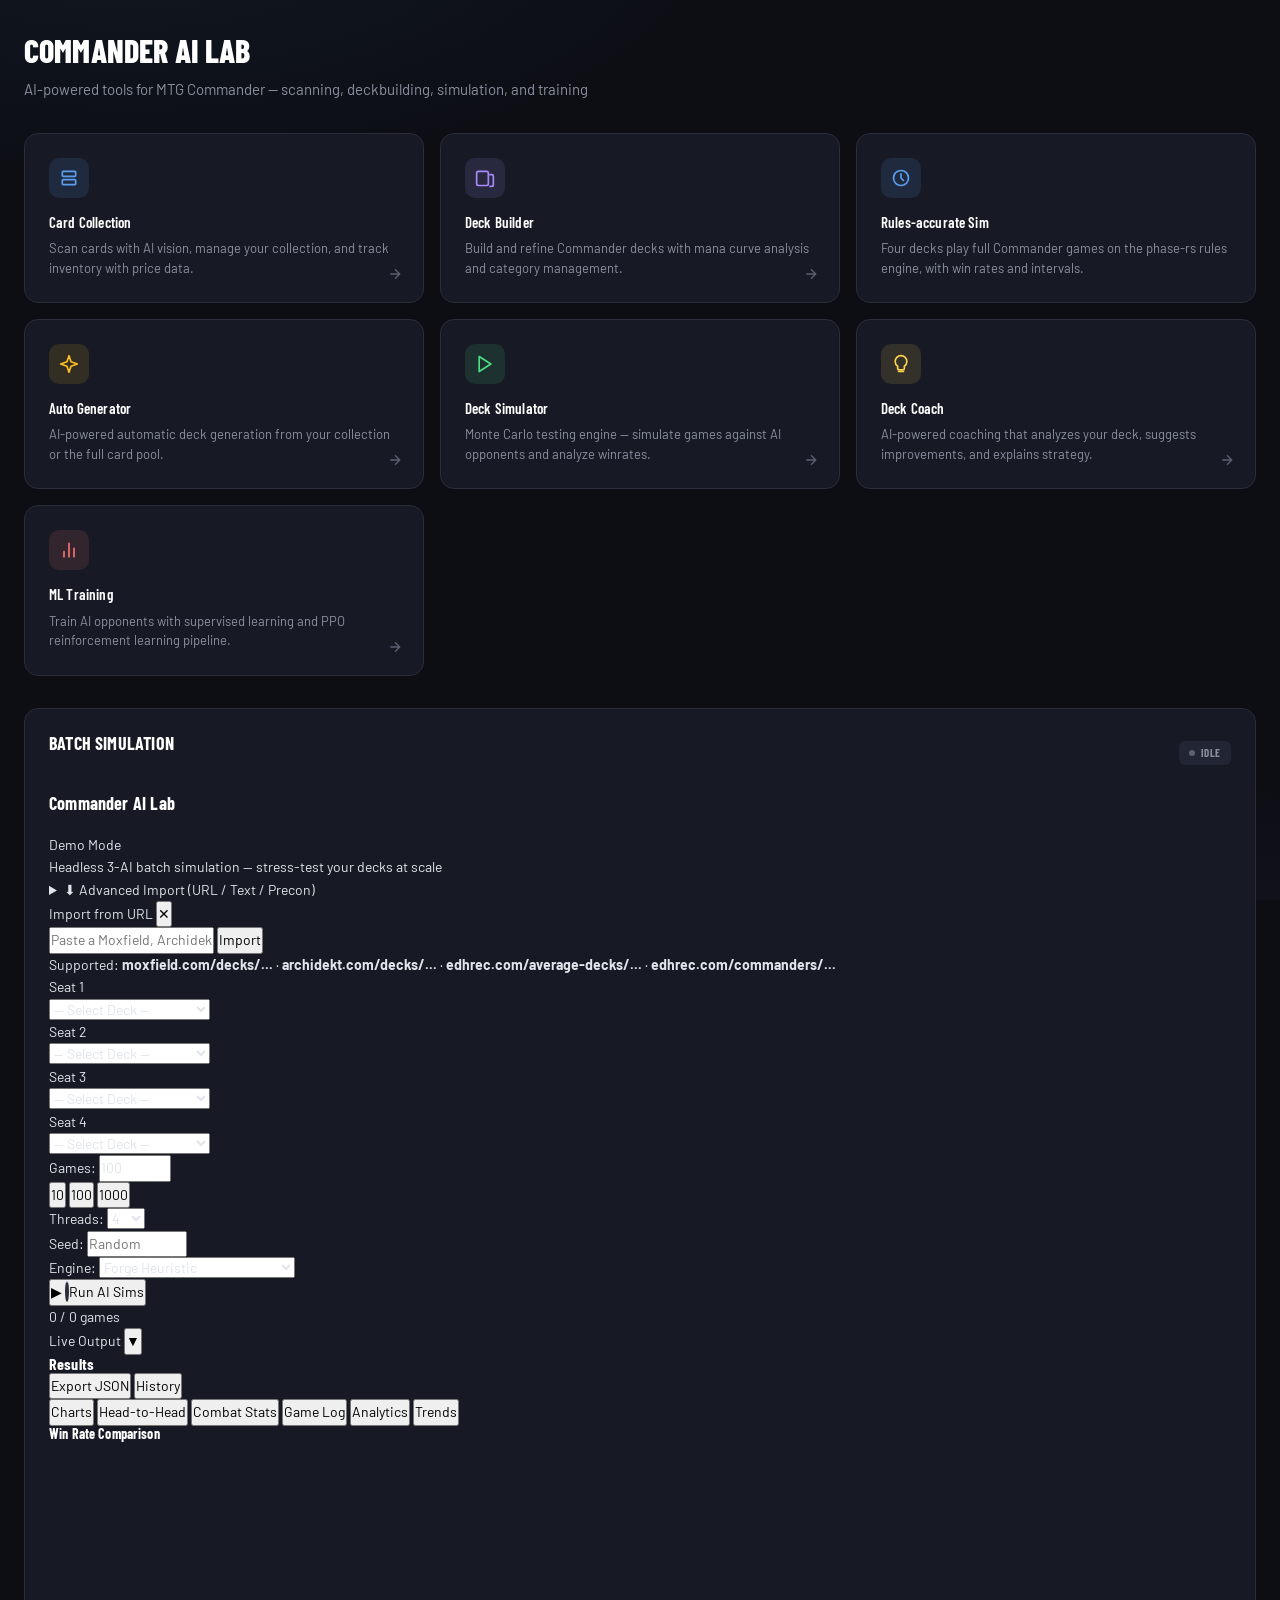
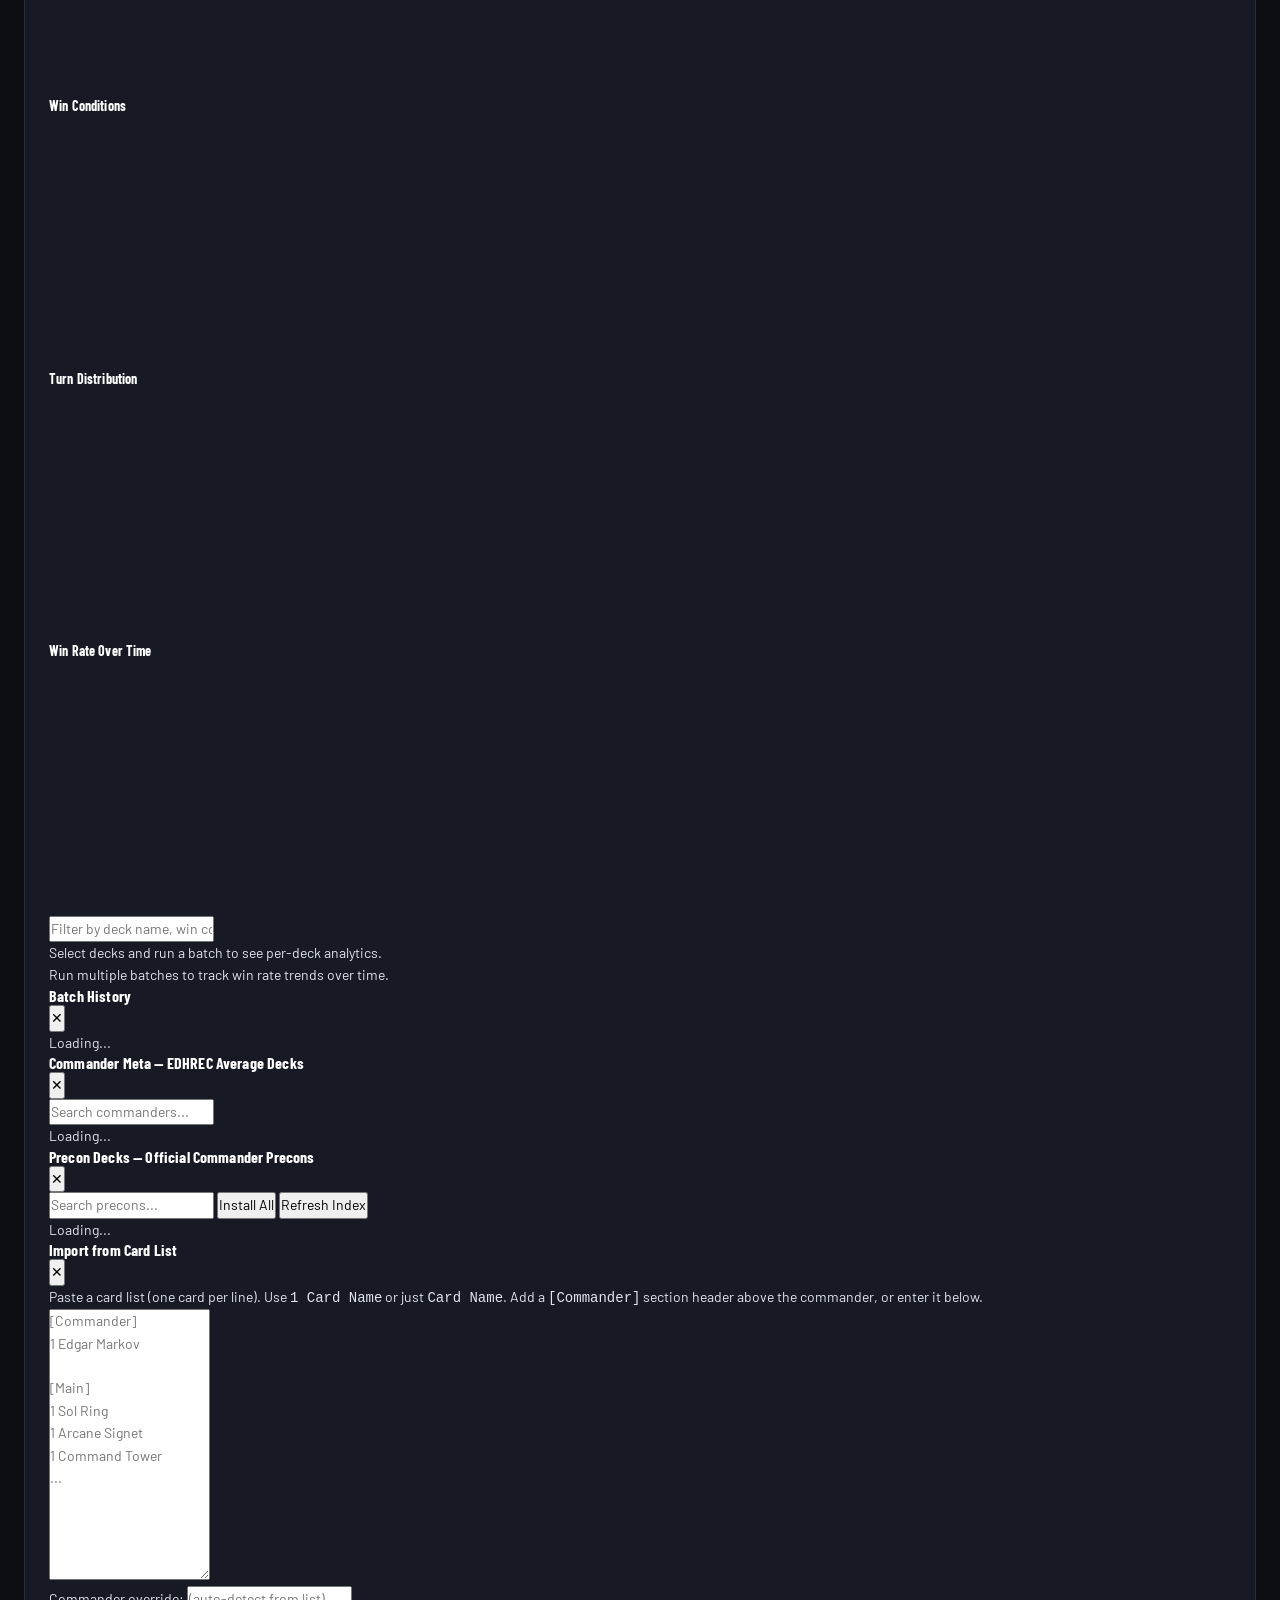
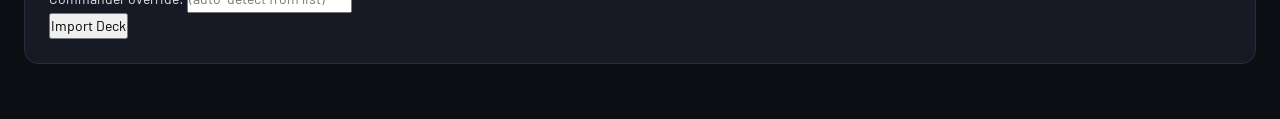
==== commit 0efd4847: "FarmHouse: Forge in the image, rules-accurate simulation with phase-rs, model seats Forge restored a" ====
--- a/ui/index.html
+++ b/ui/index.html
@@ -147,6 +147,14 @@
                 <svg class="card-arrow" width="16" height="16" viewBox="0 0 24 24" fill="none" stroke="currentColor" stroke-width="2"><path d="M5 12h14M12 5l7 7-7 7"/></svg>
             </a>
 
+            <a href="phase-sim.html" class="feature-card" data-color="blue">
+                <div class="feature-card-icon">
+                    <svg viewBox="0 0 24 24" fill="none" stroke="currentColor" stroke-width="2" stroke-linecap="round" stroke-linejoin="round"><circle cx="12" cy="12" r="9"/><path d="M12 7v5l3 3"/></svg>
+                </div>
+                <h3>Rules-accurate Sim</h3>
+                <p>Four decks play full Commander games on the phase-rs rules engine, with win rates and intervals.</p>
+            </a>
+
             <a href="deckgenerator.html" class="feature-card" data-color="yellow">
                 <div class="feature-card-icon">
                     <svg viewBox="0 0 24 24" fill="none" stroke="currentColor" stroke-width="2" stroke-linecap="round" stroke-linejoin="round"><path d="M12 2l2.4 7.2L22 12l-7.6 2.8L12 22l-2.4-7.2L2 12l7.6-2.8z"/></svg>
